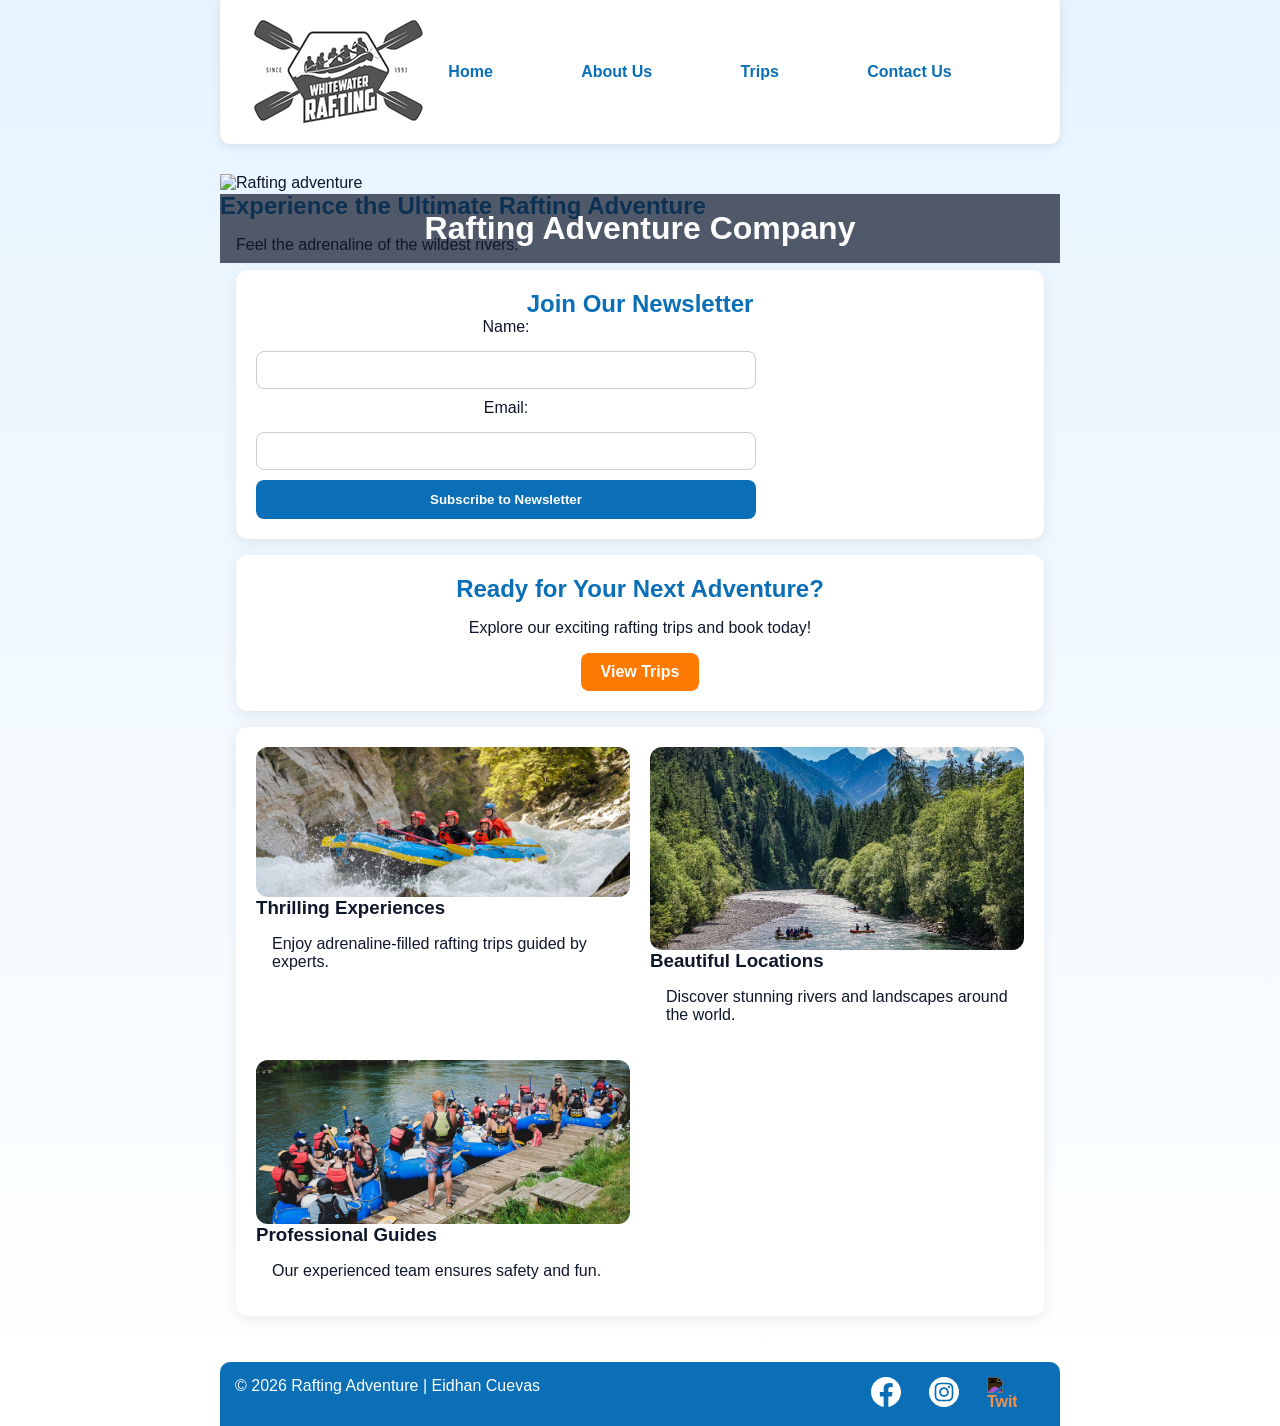
==== wwr/index.html @ e5bec519 "Add files via upload" ====
<!DOCTYPE html>
<html lang="en">
<head>
  <meta charset="UTF-8">
  <meta name="description" content="Experience the best rafting adventures.">
  <meta name="author" content="Eidhan Cuevas">
  <meta name="viewport" content="width=device-width, initial-scale=1.0">
  <title>Home | Rafting Adventure</title>

  <link rel="stylesheet" href="styles/rafting.css">
</head>

<body>

<header class="header-grid">
  <img src="images/logo.png" alt="Rafting Logo" >
  <nav>
    <a href="index.html">Home</a>
    <a href="about.html">About Us</a>
    <a href="trips.html">Trips</a>
    <a href="contact.html">Contact Us</a>
  </nav>
</header>


<main>

  <!-- HERO -->
  <div class="hero">
    <img src="https://byui-cse.github.io/wdd130-ww-course/resources/images/rafting20_600.jpg" alt="Rafting adventure" width="30">
    <h1>Rafting Adventure Company</h1>
    <h2>Experience the Ultimate Rafting Adventure</h2>
    <p class="hero-text">Feel the adrenaline of the wildest rivers.</p>
  </div>

  <!-- NEWSLETTER -->
  <section class="newsletter">
    <h2>Join Our Newsletter</h2>
    <form>
  <label for="name">Name:</label>
  <input type="text" id="name" name="name" required>

  <label for="email">Email:</label>
  <input type="email" id="email" name="email" required>

  <button type="submit">Subscribe to Newsletter</button>
</form>
  </section>

  <!-- CALL TO ACTION -->
  <section class="cta">
    <h2>Ready for Your Next Adventure?</h2>
    <p>Explore our exciting rafting trips and book today!</p>
    <a href="trips.html" class="cta-button">View Trips</a>
  </section>

  <!-- GRID CONTENT -->
  <section class="home-grid">

    <div>
      <img src="images/raftingexp.jpg" alt="Rafting experience">
      <h3>Thrilling Experiences</h3>
      <p>Enjoy adrenaline-filled rafting trips guided by experts.</p>
    </div>

    <div>
      <img src="images/rafting3.jpg" alt="Nature rafting">
      <h3>Beautiful Locations</h3>
      <p>Discover stunning rivers and landscapes around the world.</p>
    </div>

    <div>
     <img src="images/rafting4.jpg" alt="Team rafting">
     <h3>Professional Guides</h3>
     <p>Our experienced team ensures safety and fun.</p>
    </div>

  </section>

</main>



<footer>
  <p>© 2026 Rafting Adventure | Eidhan Cuevas</p>
  <nav class="socialmedia">
    <a href="#"><img src="images/facebook.svg" alt="Facebook" width="30"></a>
    <a href="#"><img src="images/instagram.svg" alt="Instagram" width="30"></a>
    <a href="#"><img src="images/x.svg" alt="Twitter" width="30"></a>
  </nav>
</footer>

</body>
</html>
---- wwr/styles/rafting.css ----
:root {
  --primary-color: #0a6fb6;
  --secondary-color: #ff7a00;
  --accent1-color: #0f172a;
  --accent2-color: #38bdf8;

  --heading-font: Arial, sans-serif;
  --body-font: Verdana, sans-serif;
}

/* RESET */
* {
  margin: 0;
  padding: 0;
  box-sizing: border-box;
}

/* BODY */
body {
  font-family: var(--body-font);
  color: var(--accent1-color);
  background: linear-gradient(to bottom, #e6f4ff, #ffffff);
}

/* LAYOUT */
header, main, footer {
  width: 840px;
  margin: 0 auto;
}

main {
  padding: 30px 0;
}

/* HEADINGS */
h1, h2 {
  font-family: var(--heading-font);
  color: var(--primary-color);
}

/* SPACING */
p, article {
  margin: 16px;
}

section {
  margin: 16px;
}

/* HEADER */
.header-grid {
  display: grid;
  grid-template-columns: 120px 1fr;
  align-items: center;
  background-color: white;
  padding: 10px 20px;
  border-radius: 0 0 10px 10px;
  box-shadow: 0 2px 8px rgba(0,0,0,0.1);
}

/* NAV */
nav {
  display: flex;
  justify-content: space-evenly;
}

nav a {
  text-decoration: none;
  color: var(--primary-color);
  font-weight: bold;
  transition: 0.3s;
}

nav a:hover {
  color: var(--secondary-color);
  transform: scale(1.1);
}

/* HERO */
.hero {
  position: relative;
}

.hero img {
  width: 100%;
  height: auto;
}

.hero h1 {
  position: absolute;
  top: 20px;
  width: 100%;
  padding: 16px;
  text-align: center;
  background-color: rgba(15, 23, 42, 0.7);
  color: white;
}

.hero article {
  position: absolute;
  bottom: 20px;
  background-color: rgba(0, 0, 0, 0.6);
  color: white;
}

.hero article img {
  float: right;
  width: 125px;
}

/* SECTIONS */
section {
  background-color: white;
  border-radius: 12px;
  box-shadow: 0 4px 15px rgba(0,0,0,0.08);
  padding: 20px;
}

/* HISTORY */
.history {
  padding: 20px;
}

.history-grid {
  display: grid;
  grid-template-columns: 1fr 2fr 1fr;
  gap: 20px;
  align-items: center;
  text-align: center;
}

.history-grid img {
  width: 100%;
  border-radius: 12px;
}

.history-grid p {
  font-size: 14px;
  line-height: 1.5;
}

/* ADVENTURES */
.adventure-gallery {
  display: flex;
  justify-content: space-between;
  gap: 10px;
}

.adventure-gallery img {
  width: 100%;
}

/* CONTACT */
.contact-info,
.map,
.employees,
.contact-form {
  margin: 2rem 0;
}

/* EMPLOYEES */
.employees {
  display: flex;
  gap: 20px;
  flex-wrap: wrap;
  justify-content: center;
}

.employees figure {
  text-align: center;
}

.employees img {
  width: 150px;
  border-radius: 50%;
  border: 4px solid var(--accent2-color);
  transition: 0.3s;
}

.employees img:hover {
  transform: scale(1.1);
}

/* MAP */
.map iframe {
  width: 100%;
  max-width: 600px;
  border-radius: 12px;
  border: none;
}

/* FORM */
.contact-form {
  background-color: white;
  padding: 25px;
  border-radius: 12px;
  box-shadow: 0 4px 20px rgba(0,0,0,0.1);
  max-width: 600px;
  margin: 2rem auto;
}

.contact-form h2 {
  text-align: center;
  margin-bottom: 15px;
}

form {
  display: flex;
  flex-direction: column;
  gap: 10px;
  max-width: 500px;
}

form label {
  display: block;
  margin-bottom: 5px;
}

/* INPUTS */
input, textarea {
  padding: 10px;
  border: 1px solid #ccc;
  border-radius: 8px;
  font-size: 14px;
}

textarea {
  min-height: 100px;
}

/* FOCUS */
input:focus, textarea:focus {
  outline: none;
  border-color: var(--primary-color);
  box-shadow: 0 0 6px rgba(10, 111, 182, 0.3);
}

/* BUTTON */
button {
  background-color: var(--primary-color);
  color: white;
  padding: 12px;
  border: none;
  border-radius: 8px;
  cursor: pointer;
  font-weight: bold;
  transition: all 0.3s ease;
}

button:hover {
  background-color: var(--secondary-color);
  transform: scale(1.03);
}

/* FOOTER */
footer {
  display: grid;
  grid-template-columns: 3fr 1fr;
  background-color: var(--primary-color);
  color: white;
  padding: 15px;
  border-radius: 10px 10px 0 0;
}

footer p {
  margin: 0;
}

.socialmedia a {
  text-decoration: none;
}

.socialmedia img {
  filter: invert(1);
}

/* NEWSLETTER */
.newsletter {
  text-align: center;
}

/* CTA */
.cta {
  text-align: center;
}

.cta-button {
  display: inline-block;
  background-color: var(--secondary-color);
  color: white;
  padding: 10px 20px;
  text-decoration: none;
  border-radius: 8px;
  font-weight: bold;
}

.cta-button:hover {
  background-color: var(--primary-color);
}

/* HOME GRID */
.home-grid {
  display: grid;
  grid-template-columns: 1fr 1fr;
  gap: 20px;
}

.home-grid img {
  width: 100%;
  border-radius: 12px;
}

/* TRIPS */
.trips {
  display: grid;
  grid-template-columns: repeat(3, 1fr);
  gap: 20px;
}

.trip img {
  width: 100%;
  border-radius: 12px;
}

/* TABLE */
table {
  width: 100%;
  border-collapse: collapse;
}

th, td {
  border: 1px solid #ccc;
  padding: 10px;
  text-align: center;
}

th {
  background-color: var(--primary-color);
  color: white;
}

/* GLOBAL IMG FIX */
img {
  display: block;
}
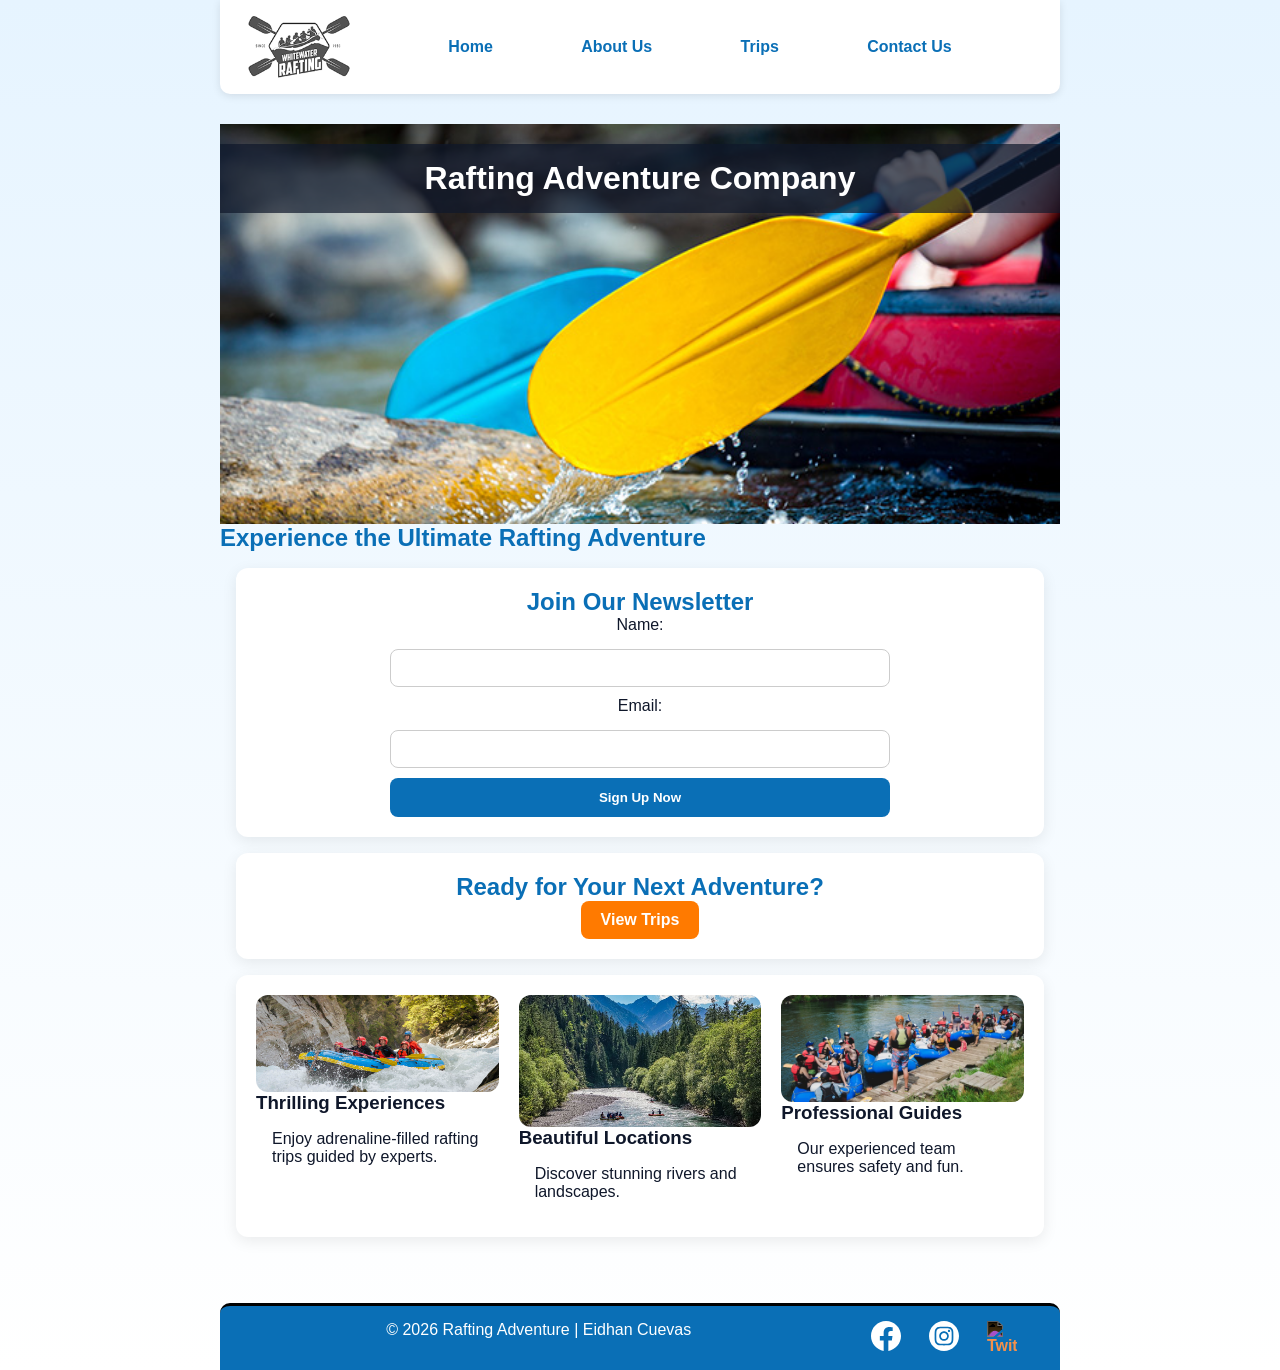
==== commit e8e8d607: "Add files via upload" ====
--- a/wwr/index.html
+++ b/wwr/index.html
@@ -6,14 +6,12 @@
   <meta name="author" content="Eidhan Cuevas">
   <meta name="viewport" content="width=device-width, initial-scale=1.0">
   <title>Home | Rafting Adventure</title>
-
   <link rel="stylesheet" href="styles/rafting.css">
 </head>
 
 <body>
-
 <header class="header-grid">
-  <img src="images/logo.png" alt="Rafting Logo" >
+  <img src="images/logo.png" alt="Rafting Logo" loading="lazy">
   <nav>
     <a href="index.html">Home</a>
     <a href="about.html">About Us</a>
@@ -22,73 +20,59 @@
   </nav>
 </header>
 
-
 <main>
-
-  <!-- HERO -->
   <div class="hero">
-    <img src="https://byui-cse.github.io/wdd130-ww-course/resources/images/rafting20_600.jpg" alt="Rafting adventure" width="30">
+    <img src="images/pagesize.jpg" alt="Rafting adventure" loading="lazy">
     <h1>Rafting Adventure Company</h1>
     <h2>Experience the Ultimate Rafting Adventure</h2>
-    <p class="hero-text">Feel the adrenaline of the wildest rivers.</p>
   </div>
 
-  <!-- NEWSLETTER -->
   <section class="newsletter">
     <h2>Join Our Newsletter</h2>
     <form>
-  <label for="name">Name:</label>
-  <input type="text" id="name" name="name" required>
+      <label for="name">Name:</label>
+      <input type="text" id="name" name="name" required>
 
-  <label for="email">Email:</label>
-  <input type="email" id="email" name="email" required>
+      <label for="email">Email:</label>
+      <input type="email" id="email" name="email" required>
 
-  <button type="submit">Subscribe to Newsletter</button>
-</form>
+      <button type="submit">Sign Up Now</button>
+    </form>
   </section>
 
-  <!-- CALL TO ACTION -->
   <section class="cta">
     <h2>Ready for Your Next Adventure?</h2>
-    <p>Explore our exciting rafting trips and book today!</p>
     <a href="trips.html" class="cta-button">View Trips</a>
   </section>
 
-  <!-- GRID CONTENT -->
   <section class="home-grid">
-
     <div>
-      <img src="images/raftingexp.jpg" alt="Rafting experience">
+      <img src="images/raftingexp.jpg" alt="Rafting experience" loading="lazy">
       <h3>Thrilling Experiences</h3>
       <p>Enjoy adrenaline-filled rafting trips guided by experts.</p>
     </div>
 
     <div>
-      <img src="images/rafting3.jpg" alt="Nature rafting">
+      <img src="images/rafting3.jpg" alt="Nature rafting" loading="lazy">
       <h3>Beautiful Locations</h3>
-      <p>Discover stunning rivers and landscapes around the world.</p>
+      <p>Discover stunning rivers and landscapes.</p>
     </div>
 
     <div>
-     <img src="images/rafting4.jpg" alt="Team rafting">
-     <h3>Professional Guides</h3>
-     <p>Our experienced team ensures safety and fun.</p>
+      <img src="images/rafting4.jpg" alt="Team rafting" loading="lazy">
+      <h3>Professional Guides</h3>
+      <p>Our experienced team ensures safety and fun.</p>
     </div>
-
   </section>
-
 </main>
 
-
-
 <footer>
-  <p>© 2026 Rafting Adventure | Eidhan Cuevas</p>
-  <nav class="socialmedia">
-    <a href="#"><img src="images/facebook.svg" alt="Facebook" width="30"></a>
-    <a href="#"><img src="images/instagram.svg" alt="Instagram" width="30"></a>
-    <a href="#"><img src="images/x.svg" alt="Twitter" width="30"></a>
-  </nav>
-</footer>
-
+    <p>© 2026 Rafting Adventure | Eidhan Cuevas</p>
+    <nav class="socialmedia">
+        <a href="#"><img src="images/facebook.svg" alt="Facebook" width="30" loading="lazy"></a>
+        <a href="#"><img src="images/instagram.svg" alt="Instagram" width="30" loading="lazy"></a>
+        <a href="#"><img src="images/x.svg" alt="Twitter" width="30" loading="lazy"></a>
+    </nav>
+  </footer>
 </body>
 </html>
--- a/wwr/styles/rafting.css
+++ b/wwr/styles/rafting.css
@@ -24,10 +24,10 @@
 
 /* LAYOUT */
 header, main, footer {
-  width: 840px;
+  max-width: 840px;
+  width: 100%;
   margin: 0 auto;
 }
-
 main {
   padding: 30px 0;
 }
@@ -81,10 +81,6 @@
   position: relative;
 }
 
-.hero img {
-  width: 100%;
-  height: auto;
-}
 
 .hero h1 {
   position: absolute;
@@ -99,7 +95,7 @@
 .hero article {
   position: absolute;
   bottom: 20px;
-  background-color: rgba(0, 0, 0, 0.6);
+  background-color: rgba(0, 0, 0, 0.8);
   color: white;
 }
 
@@ -172,6 +168,8 @@
 
 .employees img {
   width: 150px;
+  height: 150px;
+  object-fit: cover;
   border-radius: 50%;
   border: 4px solid var(--accent2-color);
   transition: 0.3s;
@@ -209,6 +207,7 @@
   flex-direction: column;
   gap: 10px;
   max-width: 500px;
+  margin: 0 auto;
 }
 
 form label {
@@ -260,6 +259,10 @@
   color: white;
   padding: 15px;
   border-radius: 10px 10px 0 0;
+
+  margin-top: 20px;
+  border-top: 3px solid #000;
+  text-align: center;
 }
 
 footer p {
@@ -301,7 +304,7 @@
 /* HOME GRID */
 .home-grid {
   display: grid;
-  grid-template-columns: 1fr 1fr;
+  grid-template-columns: repeat(3, 1fr);
   gap: 20px;
 }
 
@@ -339,7 +342,51 @@
   color: white;
 }
 
-/* GLOBAL IMG FIX */
+
+aside {
+  width: 300px;
+  margin: 20px auto;
+  border: 1px solid #ccc;
+  padding: 15px;
+  background-color: #f4f4f4;
+  color: #333;
+  text-align: center;
+}
+
+aside img {
+  width: 200px;
+  height: auto;
+}
+
+
+.profile img {
+  width: 150px;
+  height: auto;
+}
+
+/* CONTROL GLOBAL DE IMÁGENES */
 img {
   display: block;
+  max-width: 100%;
+  height: auto;
+}
+
+/* HERO OPTIMIZADO */
+.hero img {
+  width: 100%;
+  max-height: 400px;
+  object-fit: cover;
+}
+
+/* TRIPS */
+.trip img {
+  width: 100%;
+  max-height: 200px;
+  object-fit: cover;
+}
+
+/* HOME GRID */
+.home-grid img {
+  max-height: 180px;
+  object-fit: cover;
 }
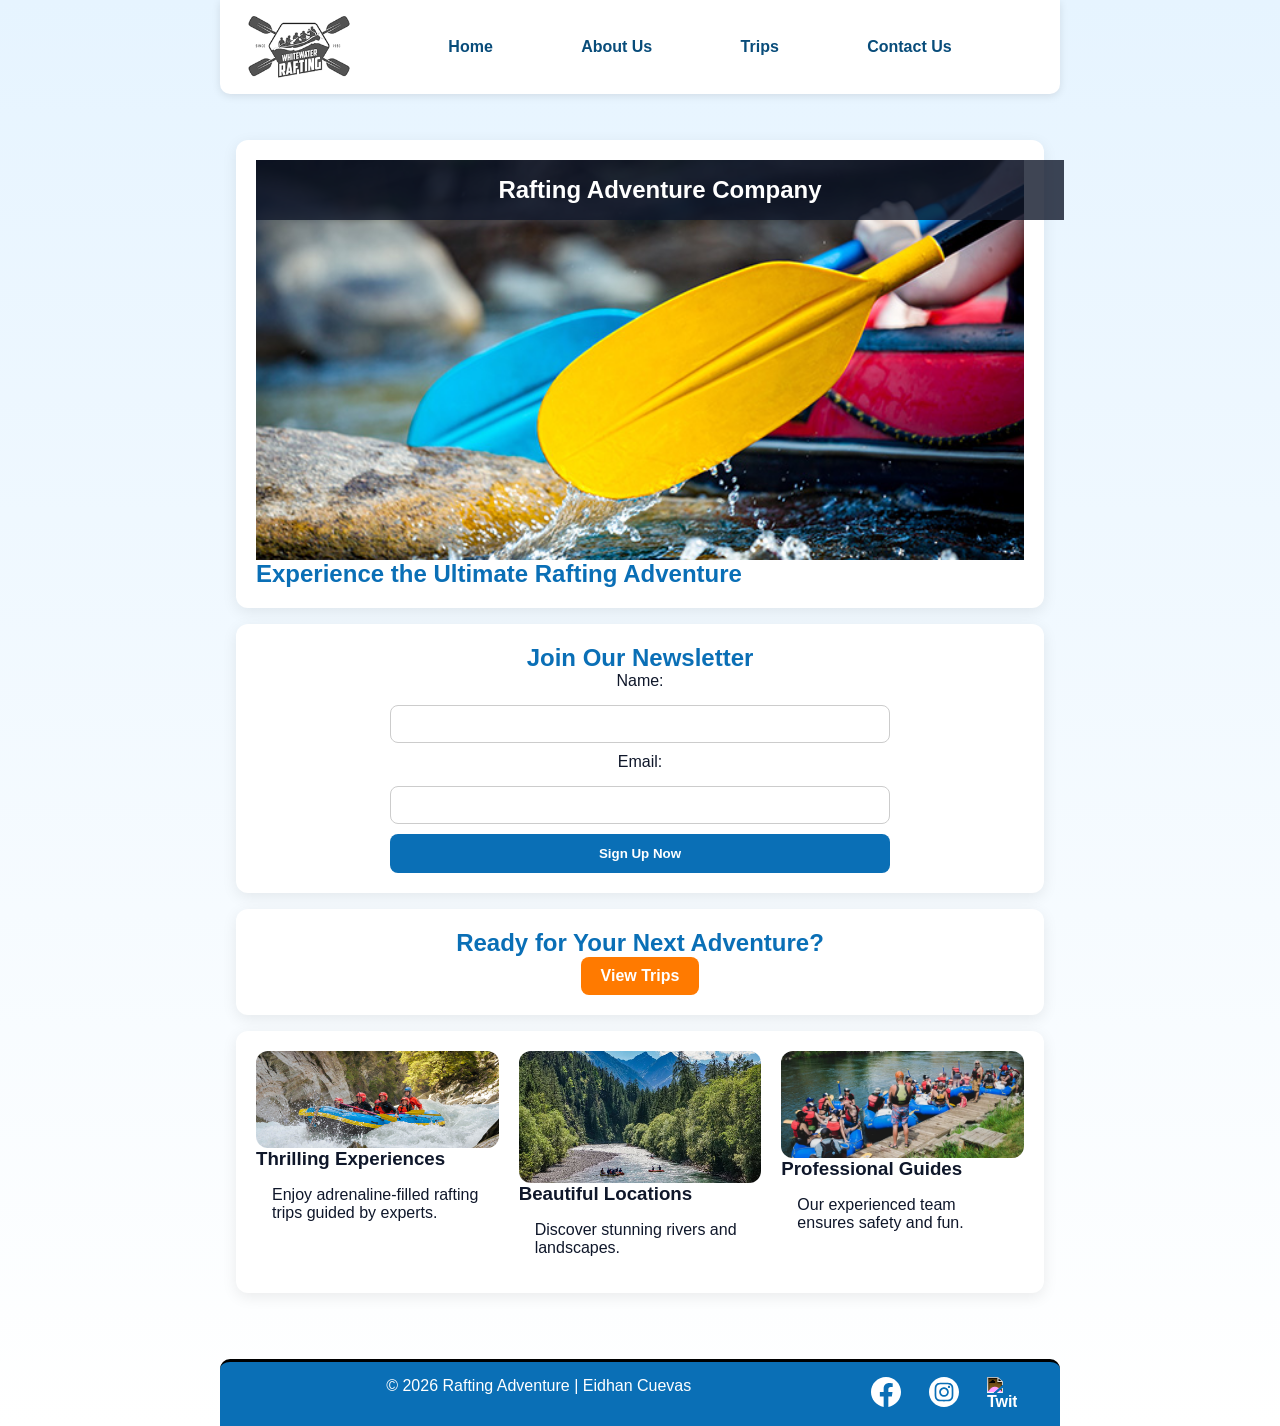
==== commit b48217b3: "Revise index.html for improved content and accessibility Updated the HTML structure and content for " ====
--- a/wwr/index.html
+++ b/wwr/index.html
@@ -2,7 +2,7 @@
 <html lang="en">
 <head>
   <meta charset="UTF-8">
-  <meta name="description" content="Experience the best rafting adventures.">
+  <meta name="description" content="Join Rafting Adventure Company for thrilling white water rafting trips, expert guides, and unforgettable outdoor experiences.">
   <meta name="author" content="Eidhan Cuevas">
   <meta name="viewport" content="width=device-width, initial-scale=1.0">
   <title>Home | Rafting Adventure</title>
@@ -12,7 +12,7 @@
 <body>
 <header class="header-grid">
   <img src="images/logo.png" alt="Rafting Logo" loading="lazy">
-  <nav>
+  <nav aria-label="Main Navigation">
     <a href="index.html">Home</a>
     <a href="about.html">About Us</a>
     <a href="trips.html">Trips</a>
@@ -21,15 +21,17 @@
 </header>
 
 <main>
-  <div class="hero">
+  <!-- HERO -->
+  <section class="hero">
     <img src="images/pagesize.jpg" alt="Rafting adventure" loading="lazy">
     <h1>Rafting Adventure Company</h1>
     <h2>Experience the Ultimate Rafting Adventure</h2>
-  </div>
+  </section>
 
+  <!-- NEWSLETTER -->
   <section class="newsletter">
     <h2>Join Our Newsletter</h2>
-    <form>
+    <form action="#" method="post">
       <label for="name">Name:</label>
       <input type="text" id="name" name="name" required>
 
@@ -40,11 +42,13 @@
     </form>
   </section>
 
+  <!-- CTA -->
   <section class="cta">
     <h2>Ready for Your Next Adventure?</h2>
     <a href="trips.html" class="cta-button">View Trips</a>
   </section>
 
+  <!-- GRID CONTENT -->
   <section class="home-grid">
     <div>
       <img src="images/raftingexp.jpg" alt="Rafting experience" loading="lazy">
@@ -67,12 +71,12 @@
 </main>
 
 <footer>
-    <p>© 2026 Rafting Adventure | Eidhan Cuevas</p>
-    <nav class="socialmedia">
-        <a href="#"><img src="images/facebook.svg" alt="Facebook" width="30" loading="lazy"></a>
-        <a href="#"><img src="images/instagram.svg" alt="Instagram" width="30" loading="lazy"></a>
-        <a href="#"><img src="images/x.svg" alt="Twitter" width="30" loading="lazy"></a>
-    </nav>
-  </footer>
+  <p>© 2026 Rafting Adventure | Eidhan Cuevas</p>
+  <nav class="socialmedia">
+    <a href="#"><img src="images/facebook.svg" alt="Facebook" width="30" loading="lazy"></a>
+    <a href="#"><img src="images/instagram.svg" alt="Instagram" width="30" loading="lazy"></a>
+    <a href="#"><img src="images/x.svg" alt="Twitter" width="30" loading="lazy"></a>
+  </nav>
+</footer>
 </body>
-</html>+</html>
--- a/wwr/styles/rafting.css
+++ b/wwr/styles/rafting.css
@@ -39,7 +39,7 @@
 }
 
 /* SPACING */
-p, article {
+p {
   margin: 16px;
 }
 
@@ -62,11 +62,12 @@
 nav {
   display: flex;
   justify-content: space-evenly;
+  flex-wrap: wrap; /* FIX responsive */
 }
 
 nav a {
   text-decoration: none;
-  color: var(--primary-color);
+  color: #084c7a; /* FIX contraste */
   font-weight: bold;
   transition: 0.3s;
 }
@@ -81,27 +82,34 @@
   position: relative;
 }
 
-
 .hero h1 {
   position: absolute;
   top: 20px;
   width: 100%;
   padding: 16px;
   text-align: center;
-  background-color: rgba(15, 23, 42, 0.7);
-  color: white;
-}
-
+  background-color: rgba(15, 23, 42, 0.8); /* más contraste */
+  color: white;
+}
+
+/* HERO ARTICLE MEJORADO */
 .hero article {
   position: absolute;
   bottom: 20px;
-  background-color: rgba(0, 0, 0, 0.8);
-  color: white;
+  left: 20px;
+  right: 20px;
+  padding: 15px;
+  display: flex; /* reemplazo de float */
+  gap: 15px;
+  align-items: center;
+  background-color: rgba(0, 0, 0, 0.9); /* FIX contraste */
+  color: white;
+  border-radius: 10px;
 }
 
 .hero article img {
-  float: right;
   width: 125px;
+  border-radius: 10px;
 }
 
 /* SECTIONS */
@@ -131,15 +139,19 @@
 }
 
 .history-grid p {
-  font-size: 14px;
+  font-size: 15px; /* FIX contraste */
   line-height: 1.5;
 }
 
 /* ADVENTURES */
 .adventure-gallery {
   display: flex;
-  justify-content: space-between;
   gap: 10px;
+  flex-wrap: wrap; /* FIX responsive */
+}
+
+.adventure-gallery figure {
+  flex: 1 1 150px;
 }
 
 .adventure-gallery img {
@@ -259,7 +271,6 @@
   color: white;
   padding: 15px;
   border-radius: 10px 10px 0 0;
-
   margin-top: 20px;
   border-top: 3px solid #000;
   text-align: center;
@@ -274,7 +285,7 @@
 }
 
 .socialmedia img {
-  filter: invert(1);
+  filter: invert(1) brightness(2); /* FIX contraste */
 }
 
 /* NEWSLETTER */
@@ -311,6 +322,8 @@
 .home-grid img {
   width: 100%;
   border-radius: 12px;
+  max-height: 180px;
+  object-fit: cover;
 }
 
 /* TRIPS */
@@ -322,6 +335,8 @@
 
 .trip img {
   width: 100%;
+  max-height: 200px;
+  object-fit: cover;
   border-radius: 12px;
 }
 
@@ -342,51 +357,21 @@
   color: white;
 }
 
-
-aside {
-  width: 300px;
-  margin: 20px auto;
-  border: 1px solid #ccc;
-  padding: 15px;
-  background-color: #f4f4f4;
-  color: #333;
-  text-align: center;
-}
-
-aside img {
-  width: 200px;
-  height: auto;
-}
-
-
-.profile img {
-  width: 150px;
-  height: auto;
-}
-
-/* CONTROL GLOBAL DE IMÁGENES */
+/* GLOBAL IMAGES */
 img {
   display: block;
   max-width: 100%;
   height: auto;
 }
 
-/* HERO OPTIMIZADO */
+/* HERO IMG */
 .hero img {
   width: 100%;
   max-height: 400px;
   object-fit: cover;
 }
 
-/* TRIPS */
-.trip img {
-  width: 100%;
-  max-height: 200px;
-  object-fit: cover;
-}
-
-/* HOME GRID */
-.home-grid img {
-  max-height: 180px;
-  object-fit: cover;
-}+/* BONUS */
+html {
+  scroll-behavior: smooth;
+}
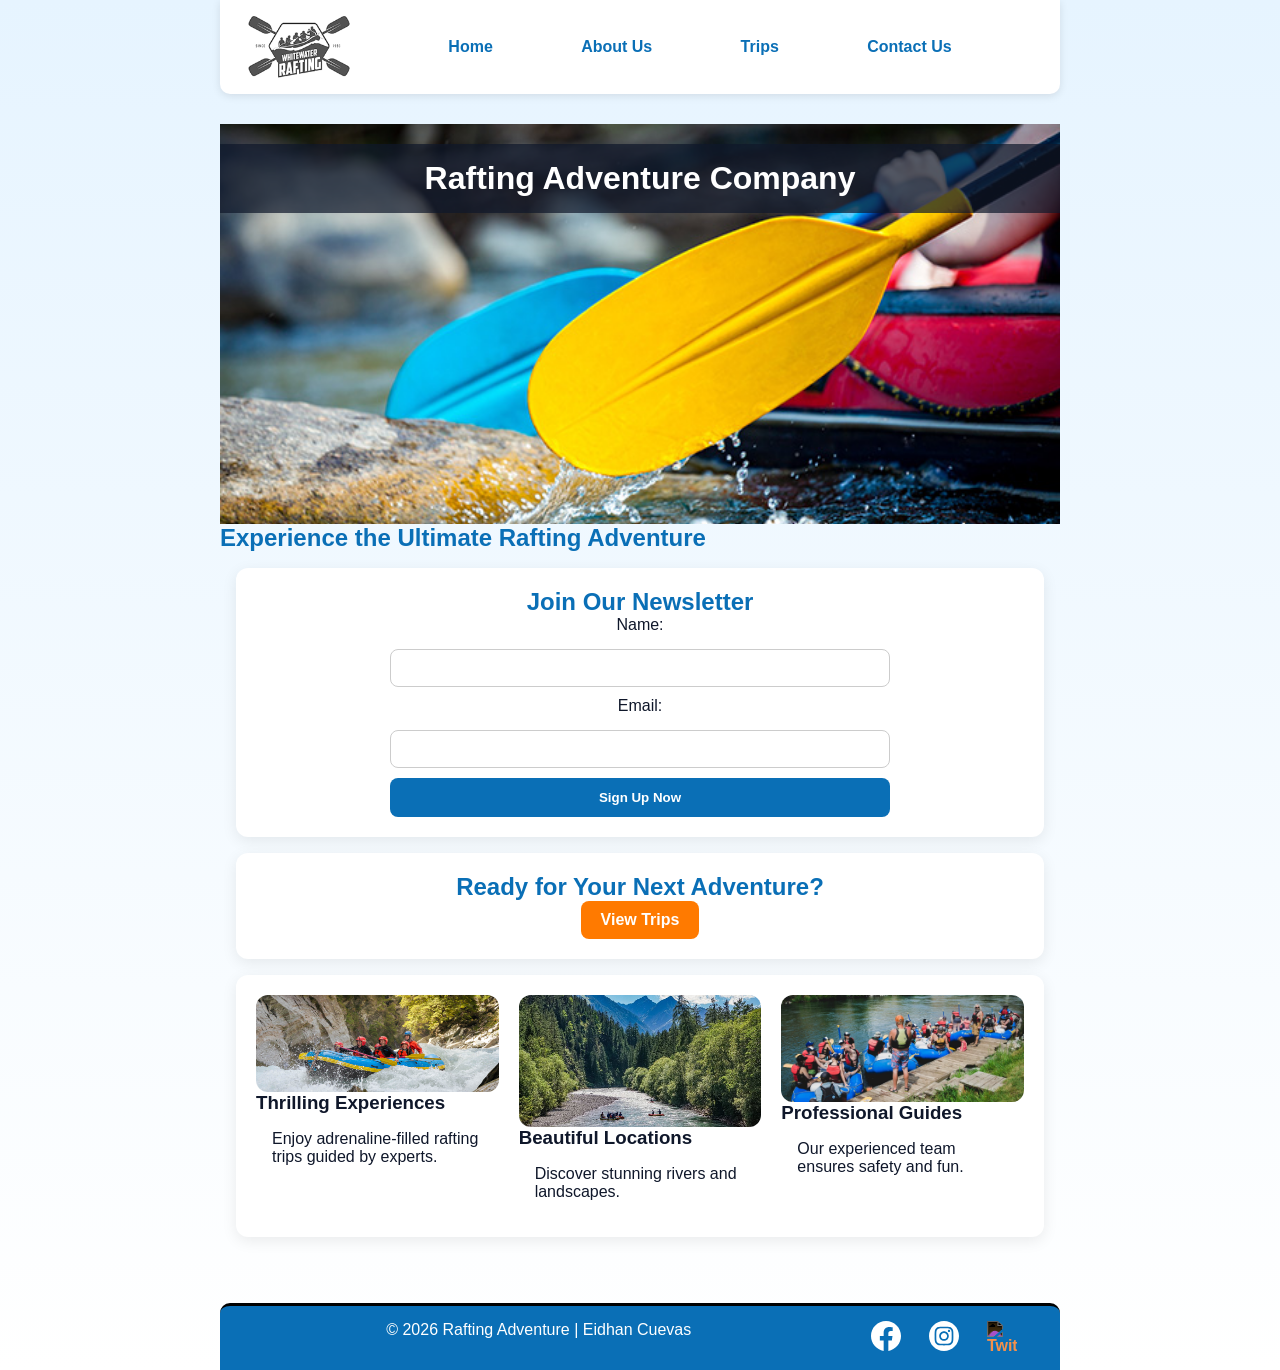
==== commit e48d032c: "Add files via upload" ====
--- a/wwr/index.html
+++ b/wwr/index.html
@@ -2,7 +2,7 @@
 <html lang="en">
 <head>
   <meta charset="UTF-8">
-  <meta name="description" content="Join Rafting Adventure Company for thrilling white water rafting trips, expert guides, and unforgettable outdoor experiences.">
+  <meta name="description" content="Experience the best rafting adventures.">
   <meta name="author" content="Eidhan Cuevas">
   <meta name="viewport" content="width=device-width, initial-scale=1.0">
   <title>Home | Rafting Adventure</title>
@@ -12,7 +12,7 @@
 <body>
 <header class="header-grid">
   <img src="images/logo.png" alt="Rafting Logo" loading="lazy">
-  <nav aria-label="Main Navigation">
+  <nav>
     <a href="index.html">Home</a>
     <a href="about.html">About Us</a>
     <a href="trips.html">Trips</a>
@@ -21,17 +21,15 @@
 </header>
 
 <main>
-  <!-- HERO -->
-  <section class="hero">
+  <div class="hero">
     <img src="images/pagesize.jpg" alt="Rafting adventure" loading="lazy">
     <h1>Rafting Adventure Company</h1>
     <h2>Experience the Ultimate Rafting Adventure</h2>
-  </section>
+  </div>
 
-  <!-- NEWSLETTER -->
   <section class="newsletter">
     <h2>Join Our Newsletter</h2>
-    <form action="#" method="post">
+    <form>
       <label for="name">Name:</label>
       <input type="text" id="name" name="name" required>
 
@@ -42,13 +40,11 @@
     </form>
   </section>
 
-  <!-- CTA -->
   <section class="cta">
     <h2>Ready for Your Next Adventure?</h2>
     <a href="trips.html" class="cta-button">View Trips</a>
   </section>
 
-  <!-- GRID CONTENT -->
   <section class="home-grid">
     <div>
       <img src="images/raftingexp.jpg" alt="Rafting experience" loading="lazy">
@@ -71,12 +67,12 @@
 </main>
 
 <footer>
-  <p>© 2026 Rafting Adventure | Eidhan Cuevas</p>
-  <nav class="socialmedia">
-    <a href="#"><img src="images/facebook.svg" alt="Facebook" width="30" loading="lazy"></a>
-    <a href="#"><img src="images/instagram.svg" alt="Instagram" width="30" loading="lazy"></a>
-    <a href="#"><img src="images/x.svg" alt="Twitter" width="30" loading="lazy"></a>
-  </nav>
-</footer>
+    <p>© 2026 Rafting Adventure | Eidhan Cuevas</p>
+    <nav class="socialmedia">
+        <a href="#"><img src="images/facebook.svg" alt="Facebook" width="30" loading="lazy"></a>
+        <a href="#"><img src="images/instagram.svg" alt="Instagram" width="30" loading="lazy"></a>
+        <a href="#"><img src="images/x.svg" alt="Twitter" width="30" loading="lazy"></a>
+    </nav>
+  </footer>
 </body>
-</html>
+</html>
--- a/wwr/styles/rafting.css
+++ b/wwr/styles/rafting.css
@@ -39,7 +39,7 @@
 }
 
 /* SPACING */
-p {
+p, article {
   margin: 16px;
 }
 
@@ -62,12 +62,11 @@
 nav {
   display: flex;
   justify-content: space-evenly;
-  flex-wrap: wrap; /* FIX responsive */
 }
 
 nav a {
   text-decoration: none;
-  color: #084c7a; /* FIX contraste */
+  color: var(--primary-color);
   font-weight: bold;
   transition: 0.3s;
 }
@@ -82,34 +81,27 @@
   position: relative;
 }
 
+
 .hero h1 {
   position: absolute;
   top: 20px;
   width: 100%;
   padding: 16px;
   text-align: center;
-  background-color: rgba(15, 23, 42, 0.8); /* más contraste */
-  color: white;
-}
-
-/* HERO ARTICLE MEJORADO */
+  background-color: rgba(15, 23, 42, 0.7);
+  color: white;
+}
+
 .hero article {
   position: absolute;
   bottom: 20px;
-  left: 20px;
-  right: 20px;
-  padding: 15px;
-  display: flex; /* reemplazo de float */
-  gap: 15px;
-  align-items: center;
-  background-color: rgba(0, 0, 0, 0.9); /* FIX contraste */
-  color: white;
-  border-radius: 10px;
+  background-color: rgba(0, 0, 0, 0.8);
+  color: white;
 }
 
 .hero article img {
+  float: right;
   width: 125px;
-  border-radius: 10px;
 }
 
 /* SECTIONS */
@@ -139,19 +131,15 @@
 }
 
 .history-grid p {
-  font-size: 15px; /* FIX contraste */
+  font-size: 14px;
   line-height: 1.5;
 }
 
 /* ADVENTURES */
 .adventure-gallery {
   display: flex;
+  justify-content: space-between;
   gap: 10px;
-  flex-wrap: wrap; /* FIX responsive */
-}
-
-.adventure-gallery figure {
-  flex: 1 1 150px;
 }
 
 .adventure-gallery img {
@@ -271,6 +259,7 @@
   color: white;
   padding: 15px;
   border-radius: 10px 10px 0 0;
+
   margin-top: 20px;
   border-top: 3px solid #000;
   text-align: center;
@@ -285,7 +274,7 @@
 }
 
 .socialmedia img {
-  filter: invert(1) brightness(2); /* FIX contraste */
+  filter: invert(1);
 }
 
 /* NEWSLETTER */
@@ -322,8 +311,6 @@
 .home-grid img {
   width: 100%;
   border-radius: 12px;
-  max-height: 180px;
-  object-fit: cover;
 }
 
 /* TRIPS */
@@ -335,8 +322,6 @@
 
 .trip img {
   width: 100%;
-  max-height: 200px;
-  object-fit: cover;
   border-radius: 12px;
 }
 
@@ -357,21 +342,51 @@
   color: white;
 }
 
-/* GLOBAL IMAGES */
+
+aside {
+  width: 300px;
+  margin: 20px auto;
+  border: 1px solid #ccc;
+  padding: 15px;
+  background-color: #f4f4f4;
+  color: #333;
+  text-align: center;
+}
+
+aside img {
+  width: 200px;
+  height: auto;
+}
+
+
+.profile img {
+  width: 150px;
+  height: auto;
+}
+
+/* CONTROL GLOBAL DE IMÁGENES */
 img {
   display: block;
   max-width: 100%;
   height: auto;
 }
 
-/* HERO IMG */
+/* HERO OPTIMIZADO */
 .hero img {
   width: 100%;
   max-height: 400px;
   object-fit: cover;
 }
 
-/* BONUS */
-html {
-  scroll-behavior: smooth;
-}
+/* TRIPS */
+.trip img {
+  width: 100%;
+  max-height: 200px;
+  object-fit: cover;
+}
+
+/* HOME GRID */
+.home-grid img {
+  max-height: 180px;
+  object-fit: cover;
+}
